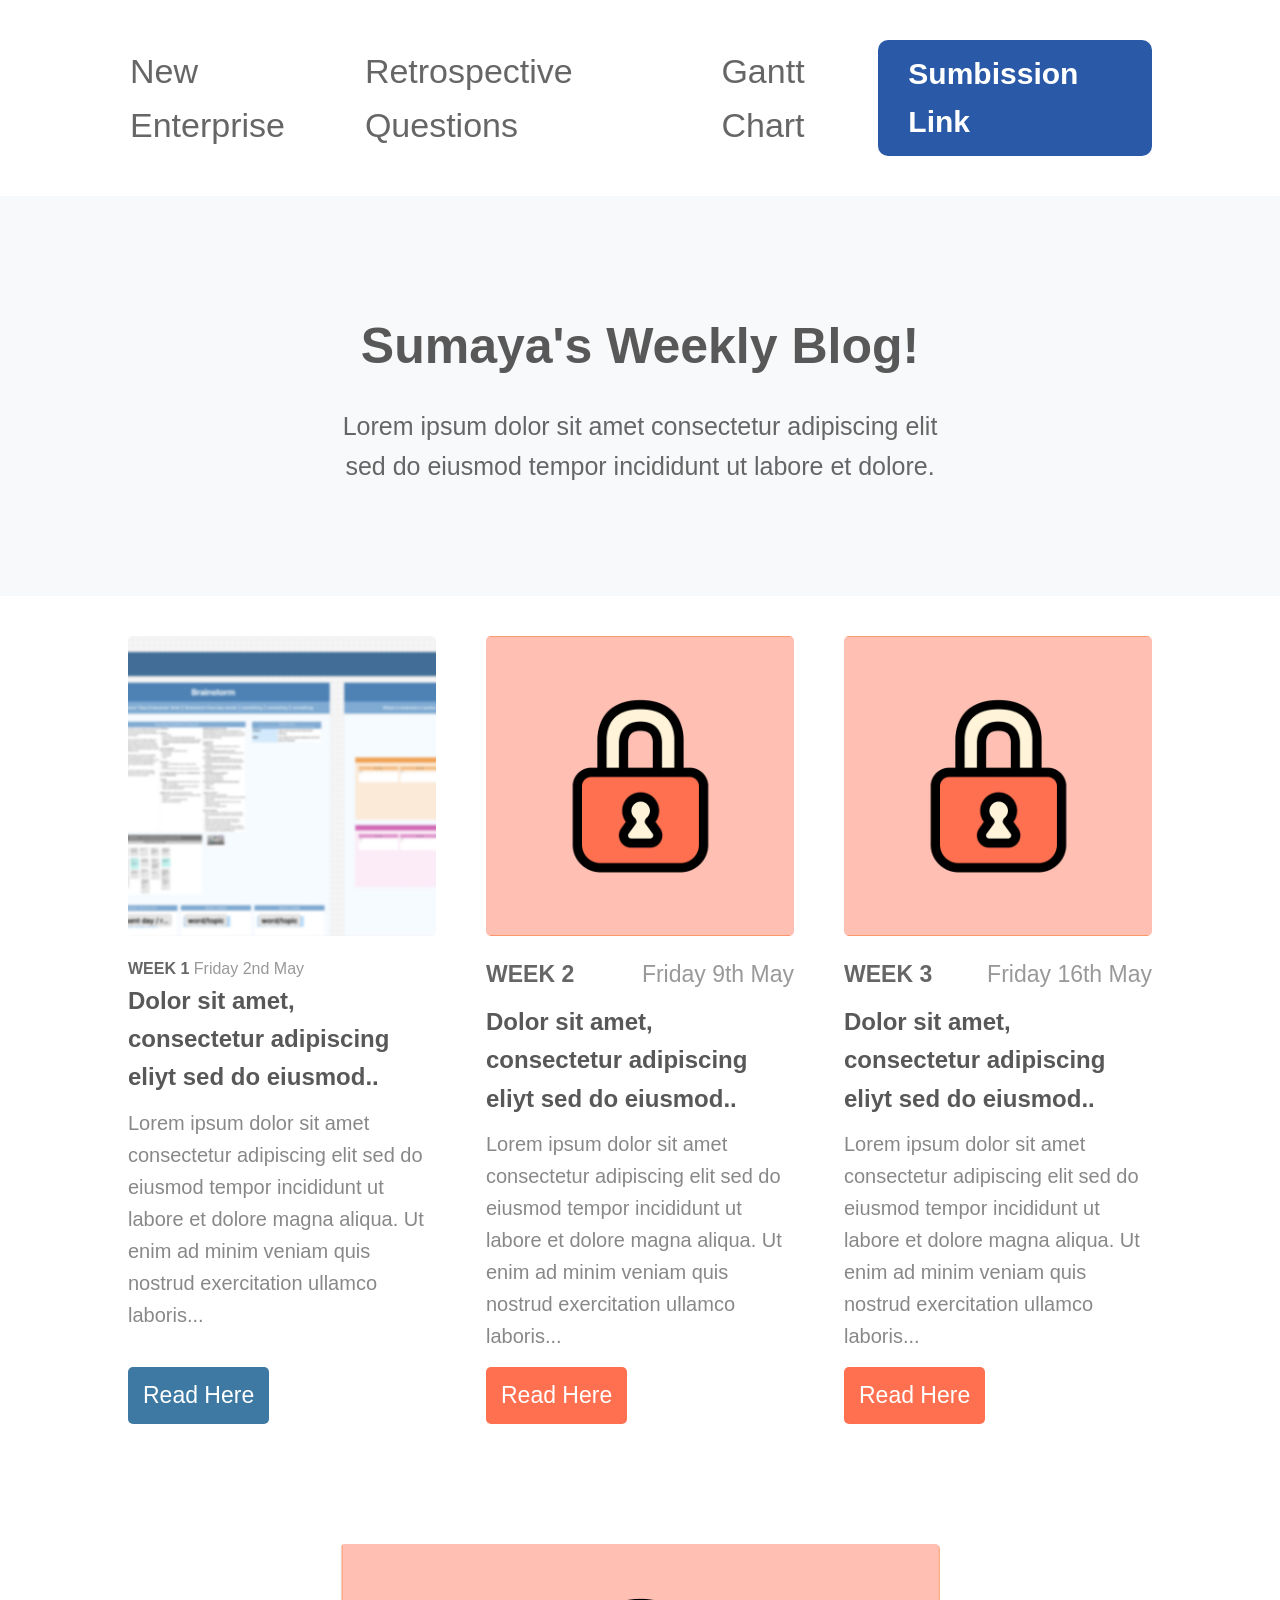
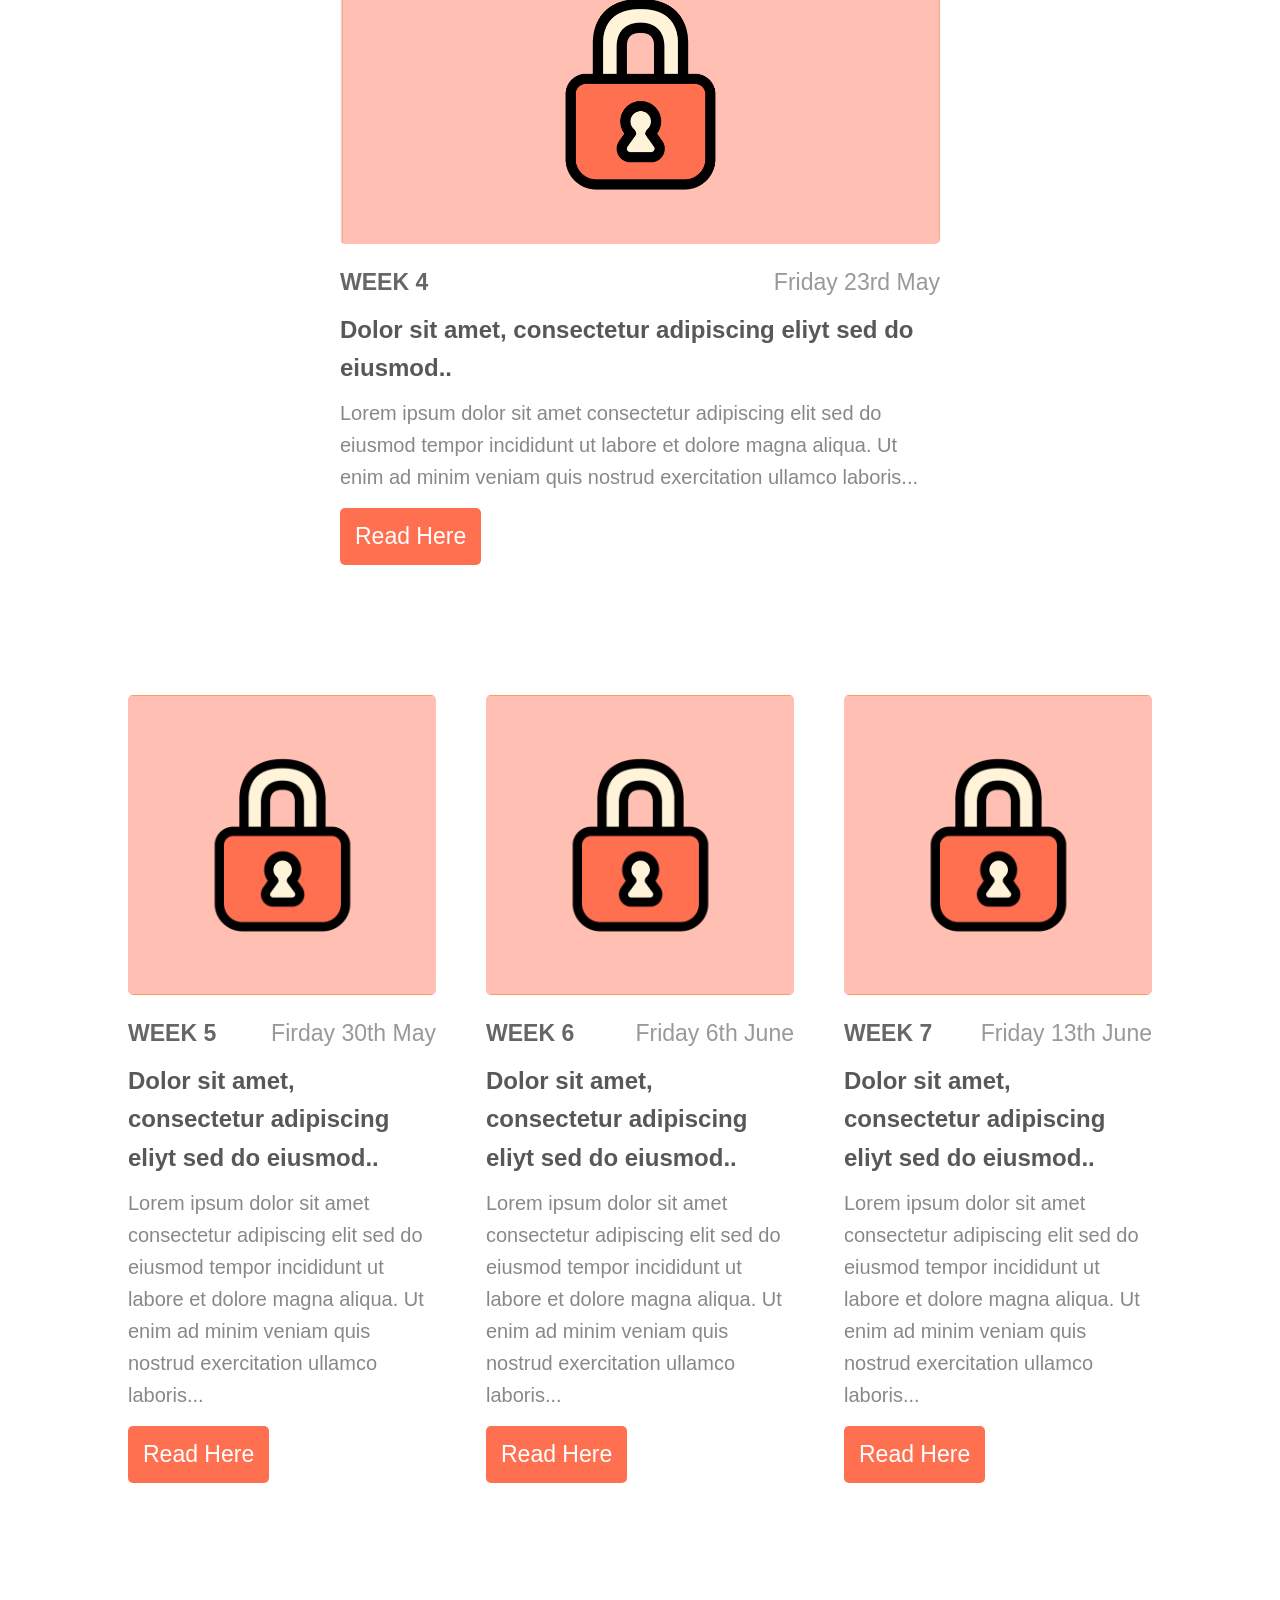
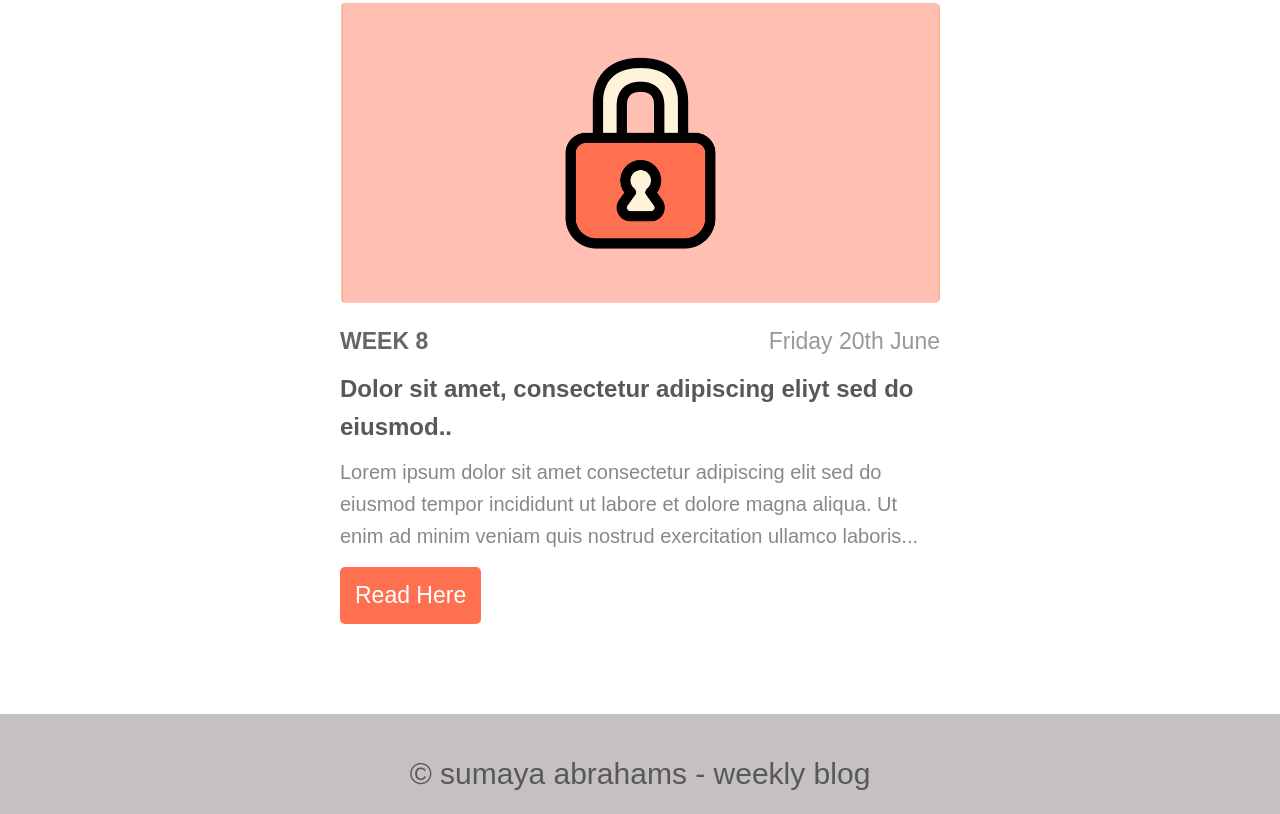
==== index.html @ 9cd4d91f "content" ====
<!DOCTYPE html>
<html lang="en">
<head>
    <meta charset="UTF-8">
    <meta name="viewport" content="width=device-width, initial-scale=1.0">
    <title>Document</title>
    <link rel="stylesheet" href="css/style.css">
</head>
<body>

    <!-- Navigation Bar -->
    <nav class="navbar">

        <div class="nav-menu">
            <a href="#" class="nav-pages">New Enterprise</a>
            <a href="#" class="nav-pages">Retrospective Questions</a>
            <a href="#" class="nav-pages">Gantt Chart</a>
        </div>
        <a href="https://mylearn.torrens.edu.au/courses/14836/assignments/198674" class="nav-submit-button">Sumbission Link</a>
    </nav>

    <!-- Hero Section -->
    <section class="hero">
        <h1 class="hero-title">Sumaya's Weekly Blog!</h1>
        <p class="hero-subtitle">Lorem ipsum dolor sit amet consectetur adipiscing elit sed do eiusmod tempor incididunt ut labore et dolore.</p>
    </section>

    <!-- Category Filter -->
    <!-- dont need it since the blogs will be there own post with covers and can click the "read here" button
    <div class="category-filter">
        <a href="#" class="category">Week 1</a>
        <a href="#" class="category">Week 2 </a> 
        <a href="#" class="category">Week 3</a>
        <a href="#" class="category">Week 4</a>
        <a href="#" class="category">Week 5</a>
        <a href="#" class="category">Week 6</a>
    </div>
   -->

        <!-- Blog Posts Grid (row 1)-->
        <div class="posts-container">
            <!-- Weekly Blog Post Card (1) -->
            <div class="post">
                <div class="post-image">
                    <img src="images/week-1-cover.png" alt="Week 1 Done!!!">
                </div>
                <div class="post-meta">
                    <span class="post-week">Week 1</span>
                    <span class="post-date">Friday 2nd May</span>
                </div>
                <h2 class="post-title">Dolor sit amet, consectetur adipiscing eliyt sed do eiusmod..</h2>
                <p class="post-subtext">Lorem ipsum dolor sit amet consectetur adipiscing elit sed do eiusmod tempor incididunt ut labore et dolore magna aliqua. Ut enim ad minim veniam quis nostrud exercitation ullamco laboris...</p>
                <a href="#" class="post-button-done">Read Here</a>
            </div>
    
            <!-- Weekly Blog Post Card (2) -->
            <div class="post">
                <div class="post-image">
                    <img src="images/not-done-cover-image.png" alt="Not Completed Weekly Post">
                </div>
                <div class="post-text">
                    <span class="post-week">Week 2</span>
                    <span class="post-date">Friday 9th May</span>
                </div>
                <h2 class="post-title">Dolor sit amet, consectetur adipiscing eliyt sed do eiusmod..</h2>
                <p class="post-subtext">Lorem ipsum dolor sit amet consectetur adipiscing elit sed do eiusmod tempor incididunt ut labore et dolore magna aliqua. Ut enim ad minim veniam quis nostrud exercitation ullamco laboris...</p>
                <a href="#" class="post-button-pending">Read Here</a>
            </div>
    
            <!-- Weekly Blog Post Card (3) -->
            <div class="post">
                <div class="post-image">
                    <img src="images/not-done-cover-image.png" alt="Not Completed Weekly Post">
                </div>
                <div class="post-text">
                    <span class="post-week">Week 3</span>
                    <span class="post-date">Friday 16th May</span>
                </div>
                <h2 class="post-title">Dolor sit amet, consectetur adipiscing eliyt sed do eiusmod..</h2>
                <p class="post-subtext">Lorem ipsum dolor sit amet consectetur adipiscing elit sed do eiusmod tempor incididunt ut labore et dolore magna aliqua. Ut enim ad minim veniam quis nostrud exercitation ullamco laboris...</p>
                <a href="#" class="post-button-pending">Read Here</a>
            </div>

            <!-- Weekly Blog Post Card (4) -->
              <div class="post">
                <div class="post-image">
                    <img src="images/not-done-cover-image.png" alt="Not Completed Weekly Post">
                </div>
                <div class="post-text">
                    <span class="post-week">Week 4</span>
                    <span class="post-date">Friday 23rd May</span>
                </div>
                <h2 class="post-title">Dolor sit amet, consectetur adipiscing eliyt sed do eiusmod..</h2>
                <p class="post-subtext">Lorem ipsum dolor sit amet consectetur adipiscing elit sed do eiusmod tempor incididunt ut labore et dolore magna aliqua. Ut enim ad minim veniam quis nostrud exercitation ullamco laboris...</p>
                <a href="#" class="post-button-pending">Read Here</a>
            </div>

        </div>
    

            <!-- Blog Posts Grid (row 2) -->
            <div class="posts-container">
            <!-- Weekly Blog Post Card (5) -->
            <div class="post">
                    <div class="post-image">
                        <img src="images/not-done-cover-image.png" alt="Not Completed Weekly Post">
                    </div>
                    <div class="post-text">
                        <span class="post-week">Week 5</span>
                        <span class="post-date">Firday 30th May</span>
                    </div>
                    <h2 class="post-title">Dolor sit amet, consectetur adipiscing eliyt sed do eiusmod..</h2>
                    <p class="post-subtext">Lorem ipsum dolor sit amet consectetur adipiscing elit sed do eiusmod tempor incididunt ut labore et dolore magna aliqua. Ut enim ad minim veniam quis nostrud exercitation ullamco laboris...</p>
                    <a href="#" class="post-button-pending">Read Here</a>
                </div>
        
            <!-- Weekly Blog Post Card (6) -->
            <div class="post">
                    <div class="post-image">
                        <img src="images/not-done-cover-image.png" alt="Not Completed Weekly Post">
                    </div>
                    <div class="post-text">
                        <span class="post-week">Week 6</span>
                        <span class="post-date">Friday 6th June</span>
                    </div>
                    <h2 class="post-title">Dolor sit amet, consectetur adipiscing eliyt sed do eiusmod..</h2>
                    <p class="post-subtext">Lorem ipsum dolor sit amet consectetur adipiscing elit sed do eiusmod tempor incididunt ut labore et dolore magna aliqua. Ut enim ad minim veniam quis nostrud exercitation ullamco laboris...</p>
                    <a href="#" class="post-button-pending">Read Here</a>
                </div>
        
            <!-- Weekly Blog Post Card (7) -->
            <div class="post">
                    <div class="post-image">
                        <img src="images/not-done-cover-image.png" alt="Not Completed Weekly Post">
                    </div>
                    <div class="post-text">
                        <span class="post-week">Week 7</span>
                        <span class="post-date">Friday 13th June</span>
                    </div>
                    <h2 class="post-title">Dolor sit amet, consectetur adipiscing eliyt sed do eiusmod..</h2>
                    <p class="post-subtext">Lorem ipsum dolor sit amet consectetur adipiscing elit sed do eiusmod tempor incididunt ut labore et dolore magna aliqua. Ut enim ad minim veniam quis nostrud exercitation ullamco laboris...</p>
                    <a href="#" class="post-button-pending">Read Here</a>
                </div>
    
            <!-- Weekly Blog Post Card (6) -->
            <div class="post">
                    <div class="post-image">
                    <img src="images/not-done-cover-image.png" alt="Not Completed Weekly Post">
                    </div>
                    <div class="post-text">
                        <span class="post-week">Week 8</span>
                        <span class="post-date">Friday 20th June</span>
                    </div>
                    <h2 class="post-title">Dolor sit amet, consectetur adipiscing eliyt sed do eiusmod..</h2>
                    <p class="post-subtext">Lorem ipsum dolor sit amet consectetur adipiscing elit sed do eiusmod tempor incididunt ut labore et dolore magna aliqua. Ut enim ad minim veniam quis nostrud exercitation ullamco laboris...</p>
                    <a href="#" class="post-button-pending">Read Here</a>
                </div>
    
            </div>

    <footer>
        <div class="footer-blog">
        <p> <span>&#169;</span> sumaya abrahams - weekly blog</p>

        </div>
    </footer>

    
</body>
</html>
---- css/style.css ----
* {
    margin: 0;
    padding: 0;
    box-sizing: border-box;
    font-family: 'Arial', sans-serif;
}

body {
    color: #585858;
    line-height: 1.6;
}

/* Navigation */
.navbar {
    display: flex;
    align-items: center;
    padding: 40px 10%;
    background-color: white;
}

.nav-menu {
    display: flex;
    row-gap: 30px;/*space nav content more at some point*/
    padding: 2px;
    flex-grow: 1;
    justify-content: flex-start;
}

.nav-pages {
    text-decoration: none;
    color: #666;
    font-size: 34px;
}


.nav-submit-button {
    background-color: #2959a7;
    color: white;
    padding: 10px 30px;
    border-radius: 10px;
    justify-content: flex-end;
    font-weight: bold;
    font-size: 30px;
    text-decoration: none;
}

/* Hero Section */
.hero {
    display: flex;
    flex-direction: column;
    align-items: center;
    justify-content: center;
    text-align: center;
    height: 400px;
    background-color: #f8f9fa;
}

.hero-title {
    font-size: 50px;
    font-weight: bold;
    margin-bottom: 20px;
}

.hero-subtitle {
    color: #666;
    max-width: 600px;
    font-size: 25px;
}


/* Category Filter */
/*
.category-filter {
    display: flex;
    justify-content: center;
    gap: 90px;
    padding: 20px 0;
    border-bottom: 1px solid #eee;
    margin-bottom: 30px;
    justify-content: center;

}

.category {
    color: #888;
    text-decoration: none;
    font-size: 30px;
}

.category.active {
    color: #333;
}
*/

/* Blog Posts */
.posts-container {
    display: flex;
    flex-wrap: wrap;
    gap: 50px;
    padding: 0 10%;
    justify-content: center;
    margin-bottom: 60px;
}

.post {
    flex: 300px;
    max-width: 600px;
    display: flex;
    flex-direction: column;
    margin-bottom: 30px;
    padding-top: 40px;
}

.post-image {
    position: relative;
    height: 400px;
    width: 600px;
    border-radius: 5px;
    overflow: hidden;
    margin-bottom: 20px;
    
}

.post-image img {
    width: 100%;
    height: 100%;
    object-fit: cover;
}

.post-featured {
    position: absolute;
    top: 10px;
    left: 10px;
    background-color: white;
    color: #333;
    font-size: 16px;
    padding: 5px 10px;
    border-radius: 3px;
    font-weight: bold;
}

.post-text {
    display: flex;
    justify-content: space-between;
    margin-bottom: 10px;
    font-size: 23px;
}

.post-week {
    color: #666;
    text-transform: uppercase;
    font-weight: bold;
}

.post-date {
    color: #999;
}

.post-title {
    font-size: 24px;
    font-weight: bold;
    margin-bottom: 10px;
}

.post-subtext {
    color: #888;
    font-size: 20px;
    margin-bottom: 15px;
    flex-grow: 1;
}

/* Pending */
.post-button-pending {
    display: inline-block;
    background-color: #FF7051;
    color: white;
    padding: 10px 15px;
    border-radius: 5px;
    text-decoration: none;
    font-size: 23px;
    text-align: center;
    align-self: flex-start;
}

/* Done */
.post-button-done {
    display: inline-block;
    background-color: #3e79a3;
    color: white;
    padding: 10px 15px;
    border-radius: 5px;
    text-decoration: none;
    font-size: 23px;
    text-align: center;
    align-self: flex-start;

}


/* Page Footer */
footer p {
    text-align: center;
    font-size: 30px;
    height: 100px;
    background-color: #c6c1c1;
    padding-top: 20px;
    align-content: space-evenly;
}

/* Responsive design */
@media (max-width: 1250px) {
    .posts-container {
        justify-content: center;
    }
    
    .post {
        flex: 0 0 600px;
        margin: 0 0 30px 0;
    }
}

@media (max-width: 650px) {
    .post {
        flex: 0 0 100%;
        max-width: 100%;
    }
    }
    
    .post-image {
        width: 100%;
        height: 300px;
    }
    
    .nav-menu {
        gap: 30px;
    }
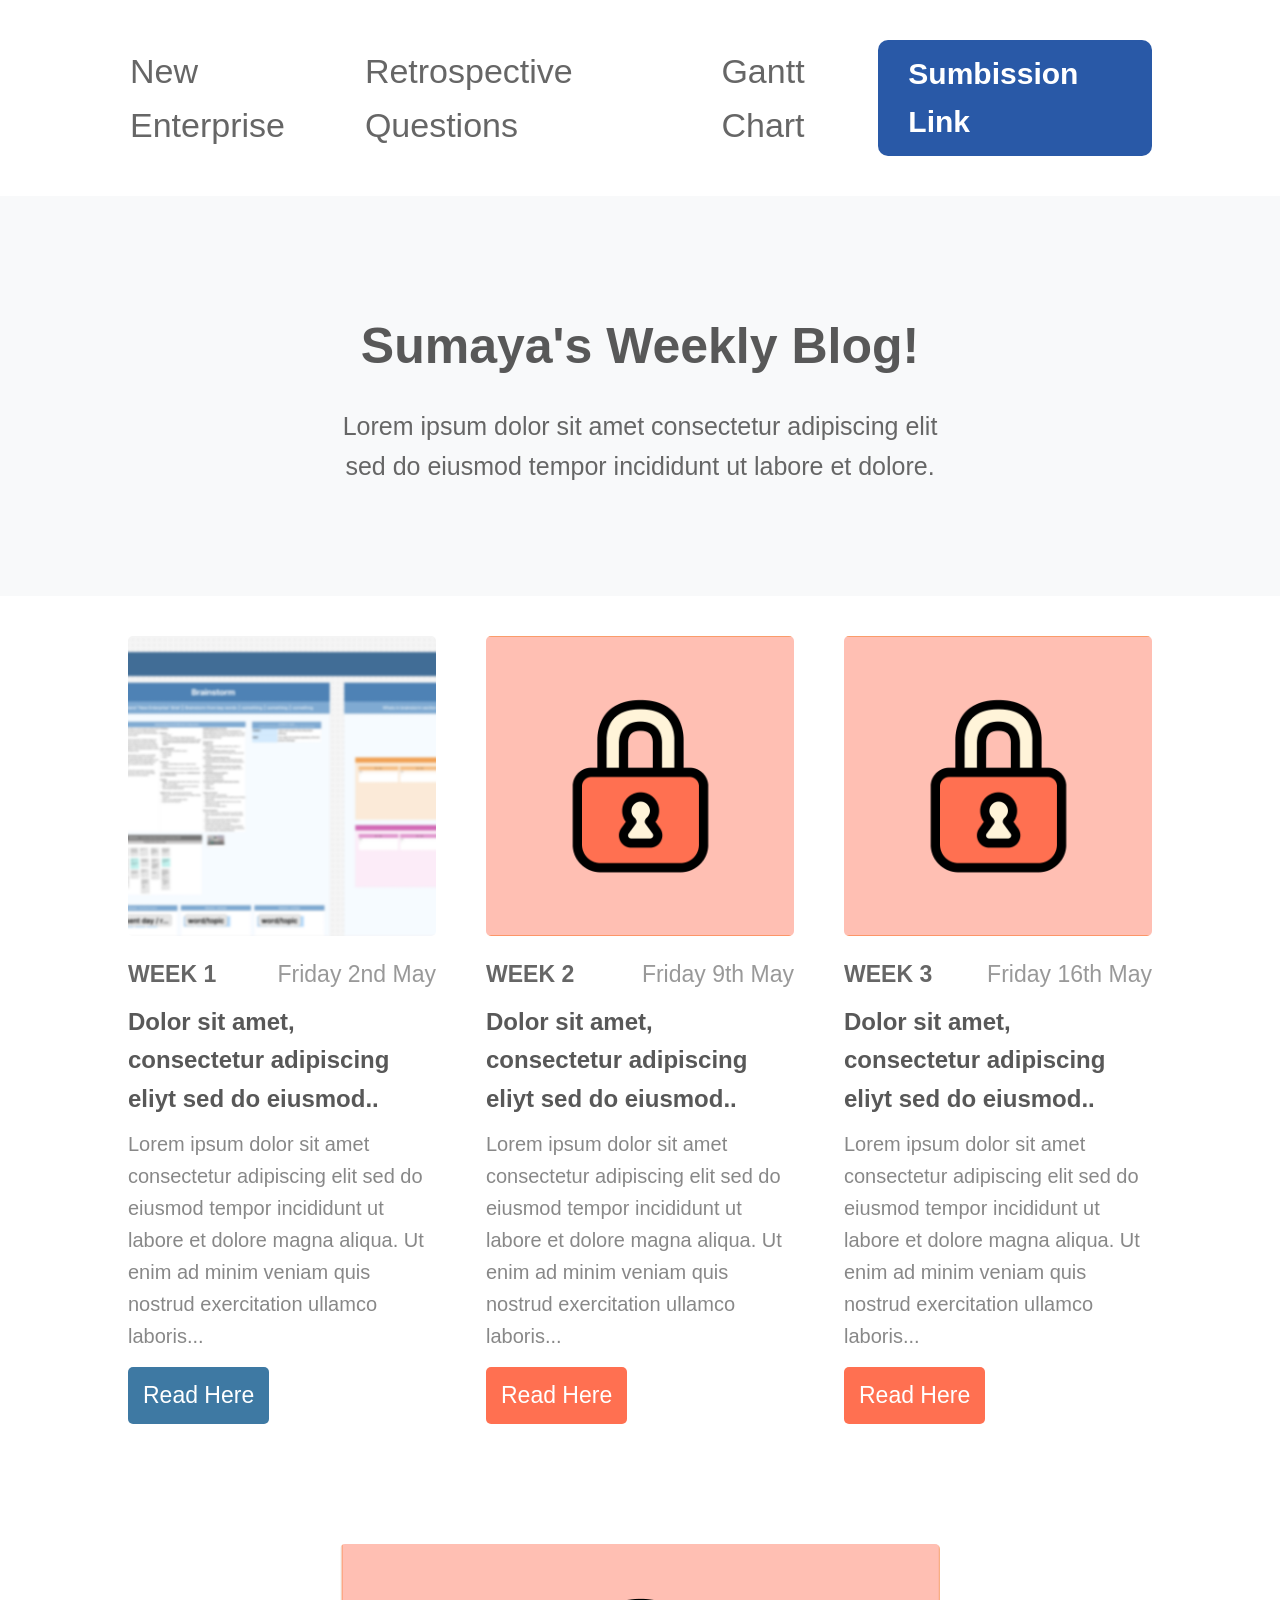
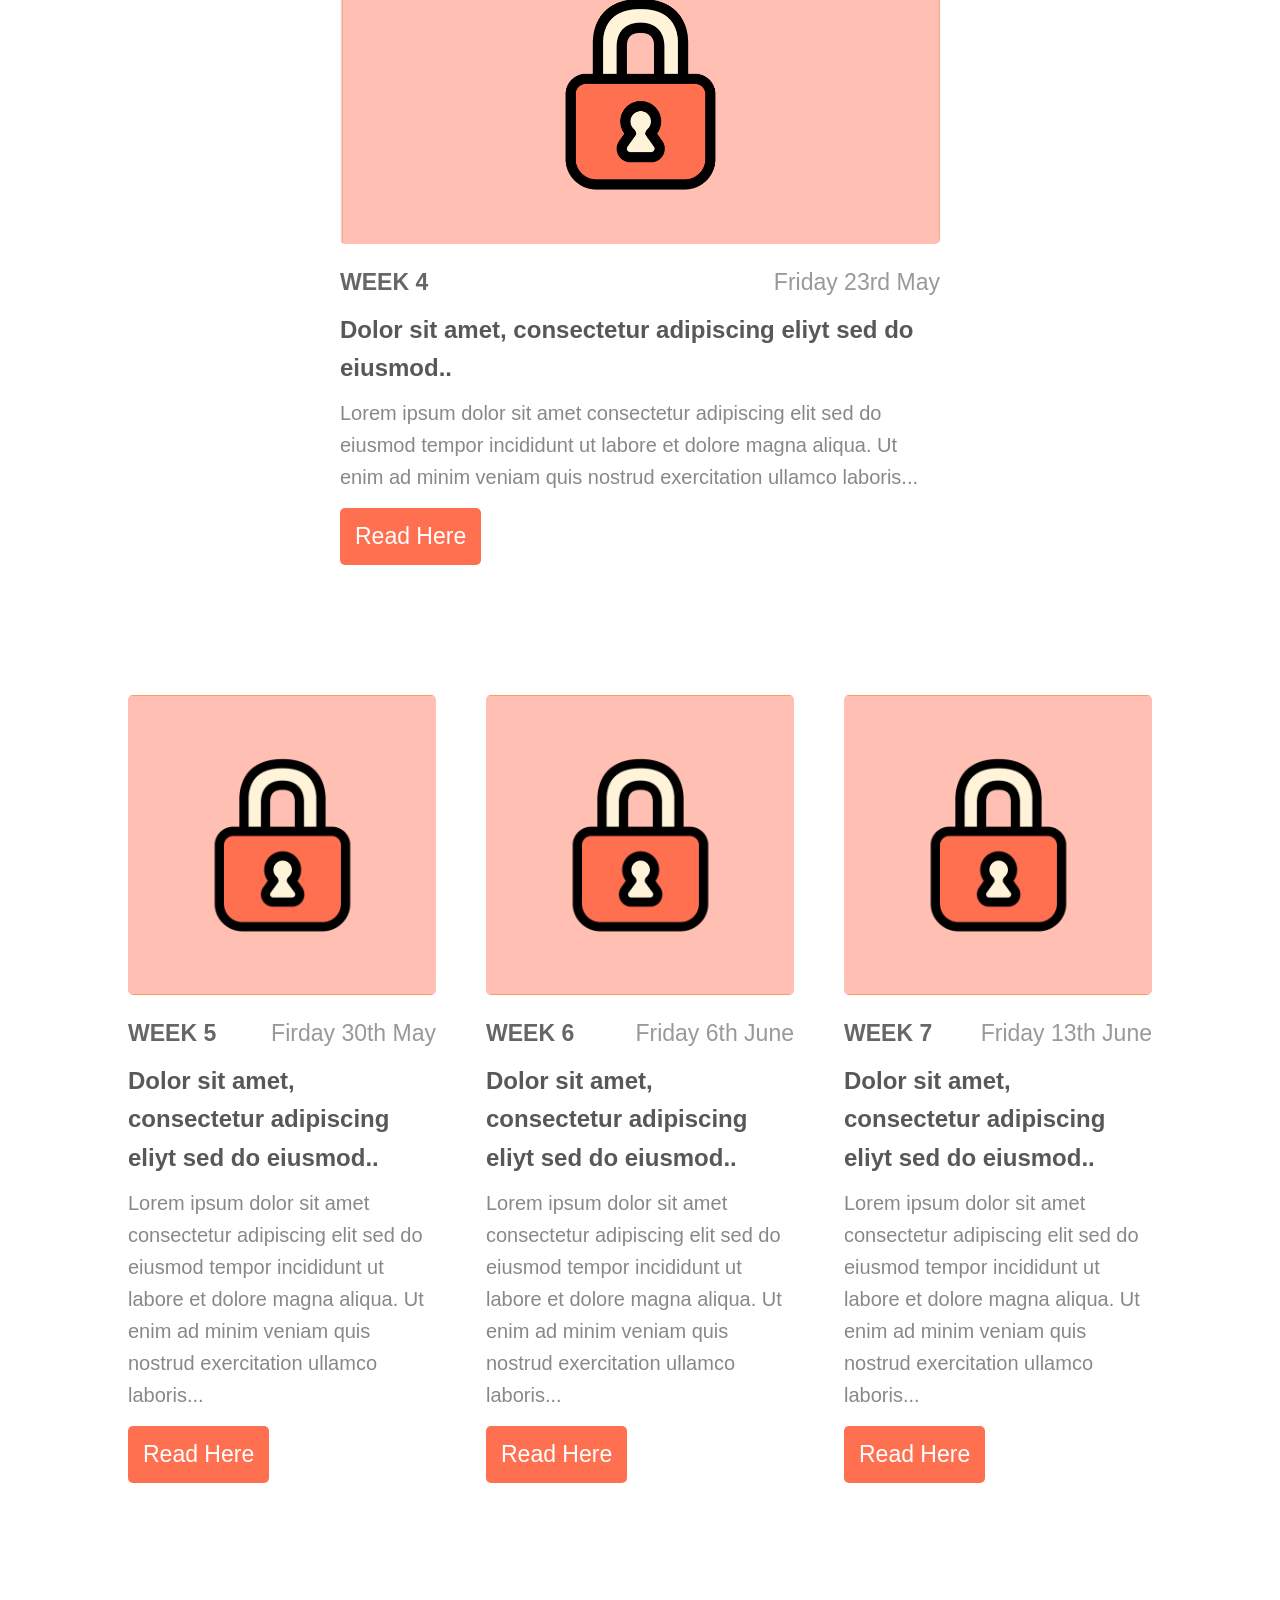
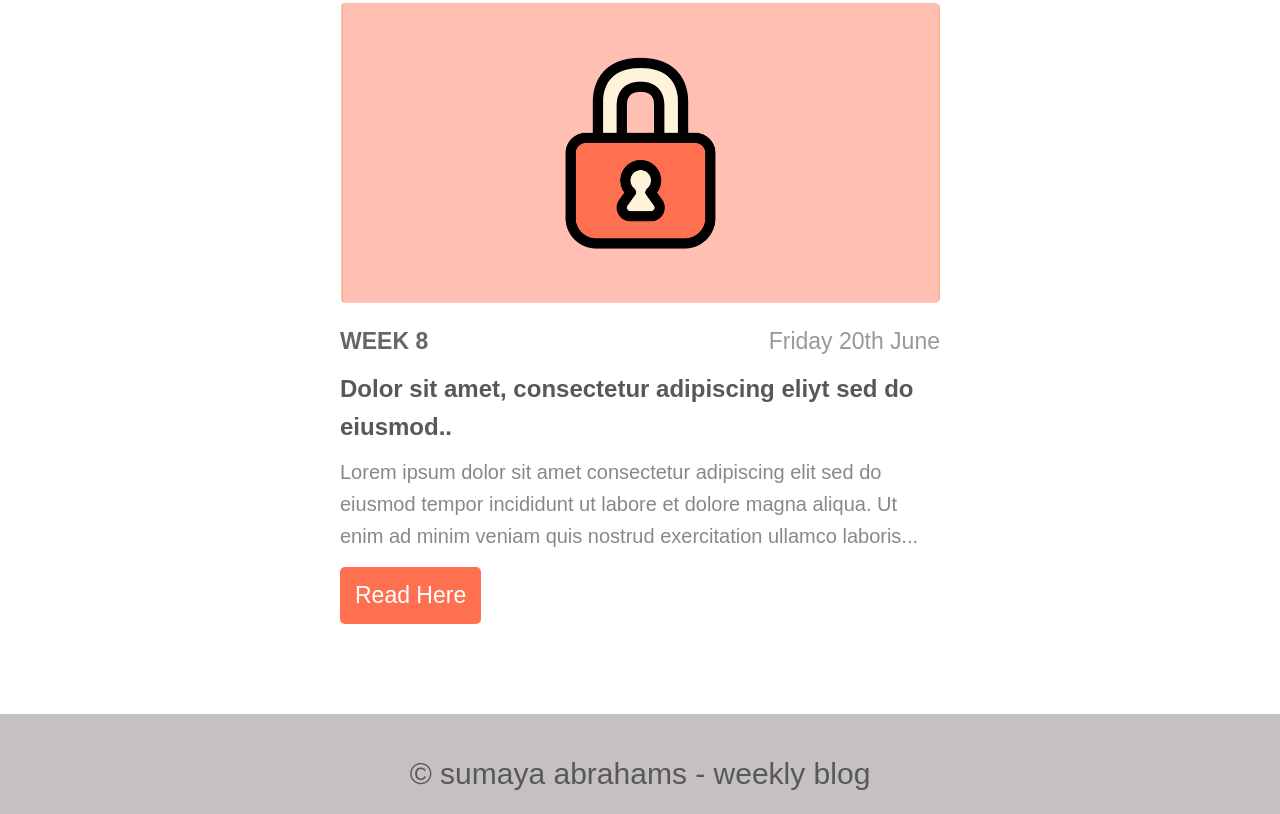
==== commit bc949c8d: "changes" ====
--- a/index.html
+++ b/index.html
@@ -44,13 +44,13 @@
                 <div class="post-image">
                     <img src="images/week-1-cover.png" alt="Week 1 Done!!!">
                 </div>
-                <div class="post-meta">
+                <div class="post-text">
                     <span class="post-week">Week 1</span>
                     <span class="post-date">Friday 2nd May</span>
                 </div>
                 <h2 class="post-title">Dolor sit amet, consectetur adipiscing eliyt sed do eiusmod..</h2>
                 <p class="post-subtext">Lorem ipsum dolor sit amet consectetur adipiscing elit sed do eiusmod tempor incididunt ut labore et dolore magna aliqua. Ut enim ad minim veniam quis nostrud exercitation ullamco laboris...</p>
-                <a href="#" class="post-button-done">Read Here</a>
+                <a href="week.htmls/week1.html" class="post-button-done">Read Here</a>
             </div>
     
             <!-- Weekly Blog Post Card (2) -->
